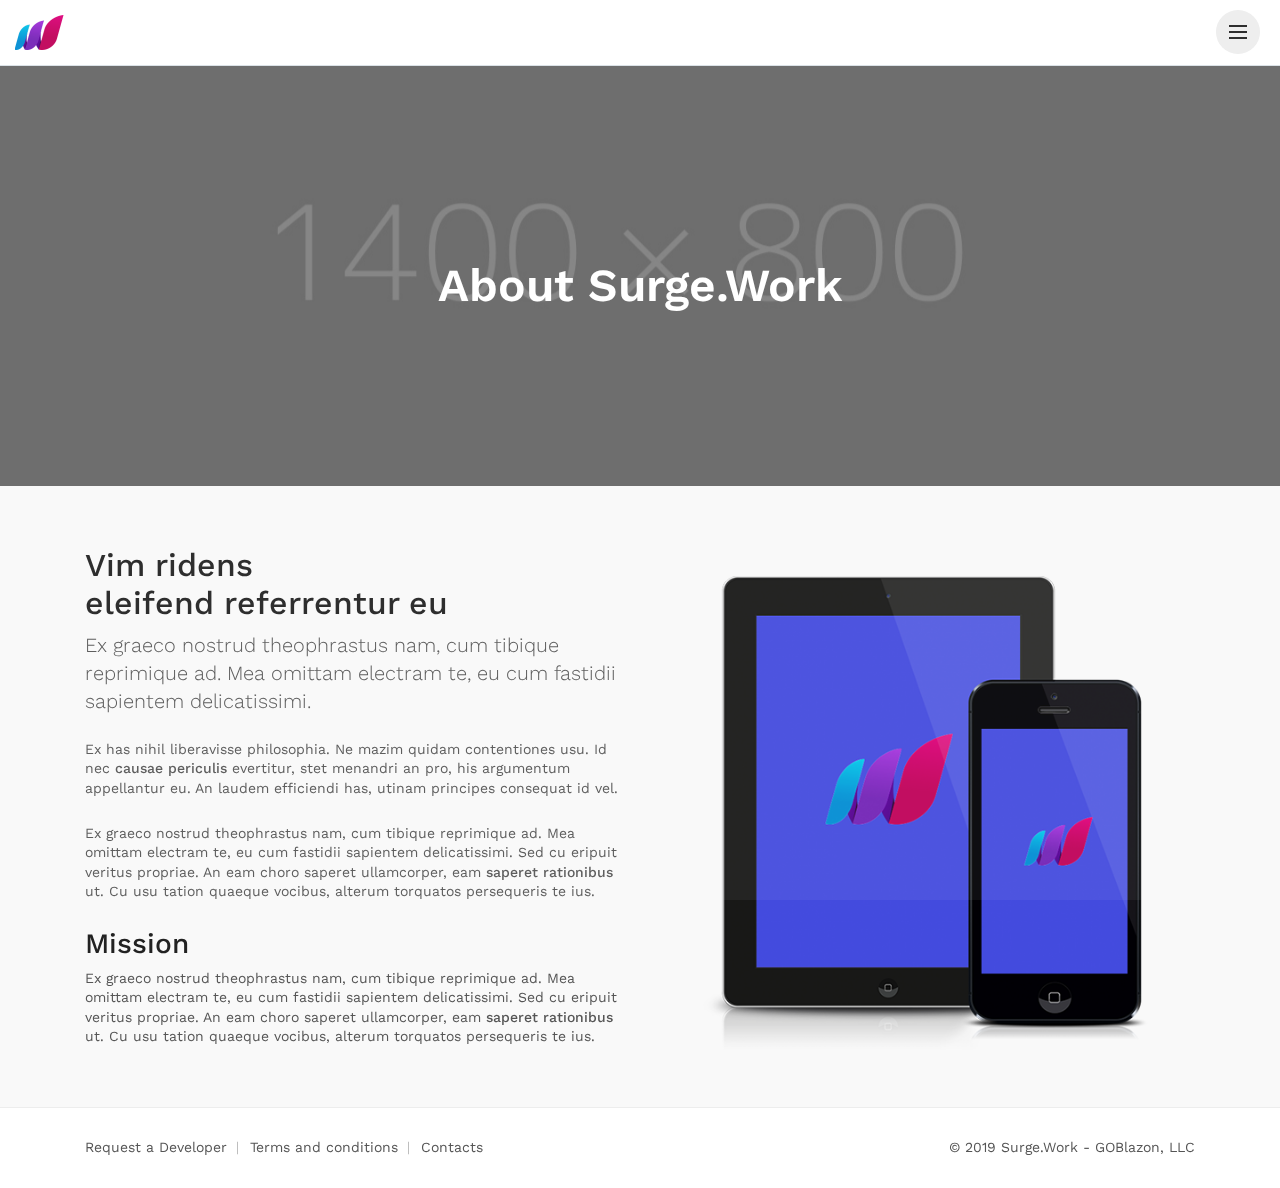
==== public/about.html @ 239bff36 "first commit" ====
<!DOCTYPE html>
<html lang="en">

<head>
    <meta charset="utf-8">
    <meta http-equiv="X-UA-Compatible" content="IE=edge">
    <meta name="viewport" content="width=device-width, initial-scale=1, shrink-to-fit=no">
    <meta name="description" content="Start a project with Surge.Work. Welcome to the world of freelancers.">
    <meta name="keywords" content="Offshore outsourcing, Freelancers, php Programmers, Coders, Developers,  Web Designers, Website Design">
    <meta name="author" content="GOBlazon - GitStray">
	<title>Surge.Work | Hire freelancers to help you with your next project.</title>
	
	<!-- update the version number as needed -->
    <script defer src="/__/firebase/6.4.0/firebase-app.js"></script>
    <!-- include only the Firebase features as you need -->
    <script defer src="/__/firebase/6.4.0/firebase-auth.js"></script>
    <script defer src="/__/firebase/6.4.0/firebase-database.js"></script>
    <script defer src="/__/firebase/6.4.0/firebase-messaging.js"></script>
    <script defer src="/__/firebase/6.4.0/firebase-storage.js"></script>
    <!-- initialize the SDK after all desired features are loaded -->
    <script defer src="/__/firebase/init.js"></script>

    <!-- Favicons-->
    <link rel="shortcut icon" href="img/favicon.ico" type="image/x-icon">
    <link rel="apple-touch-icon" type="image/x-icon" href="img/apple-touch-icon-57x57-precomposed.png">
    <link rel="apple-touch-icon" type="image/x-icon" sizes="72x72" href="img/apple-touch-icon-72x72-precomposed.png">
    <link rel="apple-touch-icon" type="image/x-icon" sizes="114x114" href="img/apple-touch-icon-114x114-precomposed.png">
    <link rel="apple-touch-icon" type="image/x-icon" sizes="144x144" href="img/apple-touch-icon-144x144-precomposed.png">

    <!-- GOOGLE WEB FONT -->
    <link href="https://fonts.googleapis.com/css?family=Work+Sans:400,500,600" rel="stylesheet">

    <!-- BASE CSS -->
    <link href="css/bootstrap.min.css" rel="stylesheet">
	<link href="css/menu.css" rel="stylesheet">
    <link href="css/style.css" rel="stylesheet">
	<link href="css/vendors.css" rel="stylesheet">

    <!-- YOUR CUSTOM CSS -->
    <link href="css/custom.css" rel="stylesheet">
	
	<!-- MODERNIZR MENU -->
	<script src="js/modernizr.js"></script>

</head>

<body>
	
	<div id="preloader">
		<div data-loader="circle-side"></div>
	</div><!-- /Preload -->
	
	<div id="loader_form">
		<div data-loader="circle-side-2"></div>
	</div><!-- /loader_form -->
	
	<header>
		<div class="container-fluid">
		    <div class="row">
                <div class="col-3">
                    <a href="index.html"><img src="img/logo.png" alt="" width="49" height="35"></a>
                </div>
                <div class="col-9">
                    <div id="social">
                        <!--ul>
                            <li><a href="#0"><i class="icon-facebook"></i></a></li>
                            <li><a href="#0"><i class="icon-twitter"></i></a></li>
                            <li><a href="#0"><i class="icon-google"></i></a></li>
                            <li><a href="#0"><i class="icon-linkedin"></i></a></li>
                        </ul-->
                    </div>
                    <!-- /social -->
					<a href="#0" class="cd-nav-trigger">Menu<span class="cd-icon"></span></a>
					<!-- /menu button -->
                    <nav>
						<ul class="cd-primary-nav">
							<li><a href="index.html" class="animated_link">Request a Developer</a></li>
							<li><a href="about.html" class="animated_link">About Us Surge.Work</a></li>
							<li><a href="contacts.html" class="animated_link">Contact Us</a></li>
						</ul>
					</nav>
					<!-- /menu -->
                </div>
            </div>
		</div>
		<!-- /container -->
	</header>
	<!-- /Header -->
	
	<section class="parallax_window_in" data-parallax="scroll" data-image-src="img/sub_header_about.jpg" data-natural-width="1400" data-natural-height="800">
		<div id="sub_content_in">
			<h1>About Surge.Work</h1>
			<p></p>
		</div>
	</section>
	<!-- /section -->

	<main id="general_page">
		<div class="container_styled_1">
			<div class="container margin_60_35">
				<div class="row">
					<div class="col-lg-6">
						<h2 class="nomargin_top">Vim ridens<br>eleifend referrentur eu</h2>
						<p class="lead">Ex graeco nostrud theophrastus nam, cum tibique reprimique ad. Mea omittam electram te, eu cum fastidii sapientem delicatissimi.</p>
						<p>
							Ex has nihil liberavisse philosophia. Ne mazim quidam contentiones usu. Id nec <strong>causae periculis </strong>evertitur, stet menandri an pro, his argumentum appellantur eu. An laudem efficiendi has, utinam principes consequat id vel.</p>
						<p>Ex graeco nostrud theophrastus nam, cum tibique reprimique ad. Mea omittam electram te, eu cum fastidii sapientem delicatissimi. Sed cu eripuit veritus propriae. An eam choro saperet ullamcorper, eam <strong>saperet rationibus</strong> ut. Cu usu tation quaeque vocibus, alterum torquatos persequeris te ius.</p>
						<h3>Mission</h3>
						<p>Ex graeco nostrud theophrastus nam, cum tibique reprimique ad. Mea omittam electram te, eu cum fastidii sapientem delicatissimi. Sed cu eripuit veritus propriae. An eam choro saperet ullamcorper, eam <strong>saperet rationibus</strong> ut. Cu usu tation quaeque vocibus, alterum torquatos persequeris te ius.</p>
					</div>
					<div class="col-lg-5 ml-lg-5 add_top_30">
						<img src="img/devices_2.png" alt="" class="img-fluid">
					</div>
				</div>
				<!-- End row -->
			</div>
		</div>
		
		<!-- End container -->
	</main>
	
	<footer class="clearfix">
		<div class="container">
			<p>© 2019 Surge.Work - GOBlazon, LLC</p>
			<ul>
				<li><a href="index.html" class="animated_link">Request a Developer</a></li>
				<li><a href="#" data-toggle="modal" data-target="#terms-txt" class="animated_link">Terms and conditions</a></li>
				<li><a href="contacts.html" class="animated_link">Contacts</a></li>
			</ul>
		</div>
	</footer>
	<!-- end footer-->

	<div class="cd-overlay-nav">
		<span></span>
	</div>
	<!-- /cd-overlay-nav -->

	<div class="cd-overlay-content">
		<span></span>
	</div>
	<!-- /cd-overlay-content -->

	<!-- Modal terms -->
	<div class="modal fade" id="terms-txt" tabindex="-1" role="dialog" aria-labelledby="termsLabel" aria-hidden="true">
		<div class="modal-dialog modal-dialog-centered">
			<div class="modal-content">
			<div class="modal-header">
				<h4 class="modal-title" id="termsLabel">Terms and conditions</h4>
				<button type="button" class="close" data-dismiss="modal" aria-hidden="true">&times;</button>
			</div>
			<div class="modal-body">
				<p>Lorem ipsum dolor sit amet, in porro albucius qui, in <strong>nec quod novum accumsan</strong>, mei ludus tamquam dolores id. No sit debitis meliore postulant, per ex prompta alterum sanctus, pro ne quod dicunt sensibus.</p>
				<p>Lorem ipsum dolor sit amet, in porro albucius qui, in nec quod novum accumsan, mei ludus tamquam dolores id. No sit debitis meliore postulant, per ex prompta alterum sanctus, pro ne quod dicunt sensibus. Lorem ipsum dolor sit amet, <strong>in porro albucius qui</strong>, in nec quod novum accumsan, mei ludus tamquam dolores id. No sit debitis meliore postulant, per ex prompta alterum sanctus, pro ne quod dicunt sensibus.</p>
				<p>Lorem ipsum dolor sit amet, in porro albucius qui, in nec quod novum accumsan, mei ludus tamquam dolores id. No sit debitis meliore postulant, per ex prompta alterum sanctus, pro ne quod dicunt sensibus.</p>
			</div>
			<div class="modal-footer">
				<button type="button" class="btn_1" data-dismiss="modal">Close</button>
			</div>
			</div>
			<!-- /.modal-content -->
		</div>
		<!-- /.modal-dialog -->
		</div>
		<!-- /.modal -->
	
	<!-- COMMON SCRIPTS -->
	<script src="js/jquery-3.2.1.min.js"></script>
    <script src="js/common_scripts.min.js"></script>
	<script src="js/velocity.min.js"></script>
	<script src="js/functions.js"></script>
	
	<!-- SPECIFIC SCRIPTS -->
	<script src="js/parallax.min.js"></script>
	<script src="js/owl-carousel.js"></script>
	<script>
	"use strict";
	$(".team-carousel").owlCarousel({
			items: 1,
			loop: false,
			margin: 10,
			autoplay: false,
			smartSpeed: 300,
			responsiveClass: false,
			responsive: {
				320: {
					items: 1,
				},
				768: {
					items: 2,
				},
				1000: {
					items: 3,
				}
			}
		});
	</script>

</body>
</html>
---- public/css/menu.css ----
/* -------------------------------- 
Primary style
-------------------------------- */
*, *::after, *::before {
  -webkit-box-sizing: border-box;
  -moz-box-sizing: border-box;
  box-sizing: border-box;
}

*::after, *::before {
  content: '';
}

/* -------------------------------- 
Main components 
-------------------------------- */
.cd-nav-trigger {
  position: absolute;
  display: inline-block;
}

.cd-nav-trigger {
  top: 15px;
  right: 20px;
  height: 44px;
  width: 44px;
  z-index: 5;
  /* image replacement */
  overflow: hidden;
  text-indent: 100%;
  white-space: nowrap;
}
@media (max-width: 991px) {
  .cd-nav-trigger {
    top: 10px;
    right: 15px;
  }
}

.cd-nav-trigger .cd-icon {
  /* icon created in CSS */
  position: absolute;
  left: 50%;
  top: 50%;
  bottom: auto;
  right: auto;
  -webkit-transform: translateX(-50%) translateY(-50%);
  -moz-transform: translateX(-50%) translateY(-50%);
  -ms-transform: translateX(-50%) translateY(-50%);
  -o-transform: translateX(-50%) translateY(-50%);
  transform: translateX(-50%) translateY(-50%);
  display: inline-block;
  width: 18px;
  height: 2px;
  background-color: #222;
  z-index: 10;
}

.cd-nav-trigger .cd-icon::before, .cd-nav-trigger .cd-icon:after {
  /* upper and lower lines of the menu icon */
  position: absolute;
  top: 0;
  right: 0;
  width: 100%;
  height: 100%;
  background-color: #222;
  /* Force Hardware Acceleration in WebKit */
  -webkit-transform: translateZ(0);
  -moz-transform: translateZ(0);
  -ms-transform: translateZ(0);
  -o-transform: translateZ(0);
  transform: translateZ(0);
  -webkit-backface-visibility: hidden;
  backface-visibility: hidden;
  /* apply transition to transform property */
  -webkit-transition: -webkit-transform .3s;
  -moz-transition: -moz-transform .3s;
  transition: transform .3s;
}

.cd-nav-trigger .cd-icon::before {
  -webkit-transform: translateY(-6px) rotate(0deg);
  -moz-transform: translateY(-6px) rotate(0deg);
  -ms-transform: translateY(-6px) rotate(0deg);
  -o-transform: translateY(-6px) rotate(0deg);
  transform: translateY(-6px) rotate(0deg);
}

.cd-nav-trigger .cd-icon::after {
  -webkit-transform: translateY(6px) rotate(0deg);
  -moz-transform: translateY(6px) rotate(0deg);
  -ms-transform: translateY(6px) rotate(0deg);
  -o-transform: translateY(6px) rotate(0deg);
  transform: translateY(6px) rotate(0deg);
}

.cd-nav-trigger::before, .cd-nav-trigger::after {
  /* 2 rounded colored backgrounds for the menu icon */
  position: absolute;
  top: 0;
  left: 0;
  border-radius: 50%;
  height: 100%;
  width: 100%;
  /* Force Hardware Acceleration in WebKit */
  -webkit-transform: translateZ(0);
  -moz-transform: translateZ(0);
  -ms-transform: translateZ(0);
  -o-transform: translateZ(0);
  transform: translateZ(0);
  -webkit-backface-visibility: hidden;
  backface-visibility: hidden;
  -webkit-transition-property: -webkit-transform;
  -moz-transition-property: -moz-transform;
  transition-property: transform;
}

.cd-nav-trigger::before {
  background-color: #ededed;
  -webkit-transform: scale(1);
  -moz-transform: scale(1);
  -ms-transform: scale(1);
  -o-transform: scale(1);
  transform: scale(1);
  -webkit-transition-duration: 0.3s;
  -moz-transition-duration: 0.3s;
  transition-duration: 0.3s;
  -webkit-transition-delay: 0.4s;
  -moz-transition-delay: 0.4s;
  transition-delay: 0.4s;
}

.cd-nav-trigger::after {
  background-color: #ededed;
  -webkit-transform: scale(0);
  -moz-transform: scale(0);
  -ms-transform: scale(0);
  -o-transform: scale(0);
  transform: scale(0);
  -webkit-transition-duration: 0s;
  -moz-transition-duration: 0s;
  transition-duration: 0s;
  -webkit-transition-delay: 0s;
  -moz-transition-delay: 0s;
  transition-delay: 0s;
}

.cd-nav-trigger.close-nav::before {
  /* user clicks on the .cd-nav-trigger element - 1st rounded background disappears */
  -webkit-transform: scale(0);
  -moz-transform: scale(0);
  -ms-transform: scale(0);
  -o-transform: scale(0);
  transform: scale(0);
}

.cd-nav-trigger.close-nav::after {
  /* user clicks on the .cd-nav-trigger element - 2nd rounded background appears */
  -webkit-transform: scale(1);
  -moz-transform: scale(1);
  -ms-transform: scale(1);
  -o-transform: scale(1);
  transform: scale(1);
  -webkit-transition-duration: 0.3s;
  -moz-transition-duration: 0.3s;
  transition-duration: 0.3s;
  -webkit-transition-delay: 0.4s;
  -moz-transition-delay: 0.4s;
  transition-delay: 0.4s;
}

.cd-nav-trigger.close-nav .cd-icon {
  /* user clicks on the .cd-nav-trigger element - transform the icon */
  background-color: transparent;
}

.cd-nav-trigger.close-nav .cd-icon::before, .cd-nav-trigger.close-nav .cd-icon::after {
  background-color: #222;
}

.cd-nav-trigger.close-nav .cd-icon::before {
  -webkit-transform: translateY(0) rotate(45deg);
  -moz-transform: translateY(0) rotate(45deg);
  -ms-transform: translateY(0) rotate(45deg);
  -o-transform: translateY(0) rotate(45deg);
  transform: translateY(0) rotate(45deg);
}

.cd-nav-trigger.close-nav .cd-icon::after {
  -webkit-transform: translateY(0) rotate(-45deg);
  -moz-transform: translateY(0) rotate(-45deg);
  -ms-transform: translateY(0) rotate(-45deg);
  -o-transform: translateY(0) rotate(-45deg);
  transform: translateY(0) rotate(-45deg);
}

.cd-primary-nav {
  /* by default it's hidden */
  position: fixed;
  left: 0;
  top: 0;
  height: 100%;
  width: 100%;
  padding: 80px 5%;
  z-index: 3;
  background-color: #fff;
  overflow: auto;
  /* this fixes the buggy scrolling on webkit browsers - mobile devices only - when overflow property is applied */
  -webkit-overflow-scrolling: touch;
  visibility: hidden;
  opacity: 0;
  -webkit-transition: visibility 0s, opacity 0.3s;
  -moz-transition: visibility 0s, opacity 0.3s;
  transition: visibility 0s, opacity 0.3s;
}

ul.cd-primary-nav {
  list-style: none;
  padding: 80px 0 0 0;
  margin: 0;
}

.cd-primary-nav li {
  margin: 1.2em 0;
  text-align: center;
  text-transform: capitalize;
}

.cd-primary-nav a {
  -webkit-font-smoothing: antialiased;
  -moz-osx-font-smoothing: grayscale;
  -webkit-transition: color 0.2s;
  -moz-transition: color 0.2s;
  transition: color 0.2s;
  color: #777;
  font-size: 18px;
}

.no-touch .cd-primary-nav a:hover {
  color: #434bdf;
}

.cd-primary-nav.fade-in {
  /* navigation visible at the end of the circle animation */
  visibility: visible;
  opacity: 1;
}

@media only screen and (min-width: 768px) {
  .cd-primary-nav li {
    margin: 2em 0;
  }

  .cd-primary-nav a {
    font-size: 21px;
  }
}
@media only screen and (min-width: 1170px) {
  .cd-primary-nav li {
    margin: 2.6em 0;
  }

  .cd-primary-nav a {
    font-size: 24px;
  }
}
.cd-overlay-nav, .cd-overlay-content {
  /* containers of the 2 main rounded backgrounds - these containers are used to position the rounded bgs behind the menu icon */
  position: fixed;
  top: 18px;
  right: 5%;
  height: 4px;
  width: 4px;
  -webkit-transform: translateX(-20px) translateY(20px);
  -moz-transform: translateX(-20px) translateY(20px);
  -ms-transform: translateX(-20px) translateY(20px);
  -o-transform: translateX(-20px) translateY(20px);
  transform: translateX(-20px) translateY(20px);
}

.cd-overlay-nav span, .cd-overlay-content span {
  display: inline-block;
  position: absolute;
  border-radius: 50%;
  /* Force Hardware Acceleration in WebKit */
  -webkit-transform: translateZ(0);
  -moz-transform: translateZ(0);
  -ms-transform: translateZ(0);
  -o-transform: translateZ(0);
  transform: translateZ(0);
  -webkit-backface-visibility: hidden;
  backface-visibility: hidden;
  will-change: transform;
  -webkit-transform-origin: 50% 50%;
  -moz-transform-origin: 50% 50%;
  -ms-transform-origin: 50% 50%;
  -o-transform-origin: 50% 50%;
  transform-origin: 50% 50%;
  -webkit-transform: scale(0);
  -moz-transform: scale(0);
  -ms-transform: scale(0);
  -o-transform: scale(0);
  transform: scale(0);
}

.cd-overlay-nav.is-hidden, .cd-overlay-content.is-hidden {
  /* background fades out at the end of the animation */
  opacity: 0;
  visibility: hidden;
  -webkit-transition: opacity .3s 0s, visibility 0s .3s;
  -moz-transition: opacity .3s 0s, visibility 0s .3s;
  transition: opacity .3s 0s, visibility 0s .3s;
}

.cd-overlay-nav {
  /* main rounded colored bg 1 */
  z-index: 2;
}

.cd-overlay-nav span {
  background-color: #434bdf;
}

.cd-overlay-content {
  /* main rounded colored bg 2 */
  z-index: 4;
}

.cd-overlay-content span {
  background-color: #434bdf;
}
---- public/css/style.css ----
/*
Theme Name: Wilio
Theme URI: http://www.ansonika.com/wilio/
Author: Ansonika
Author URI: http://themeforest.net/user/Ansonika/

[Table of contents] 

1. SITE STRUCTURE and TYPOGRAPHY
- 1.1 Typography
- 1.2 Buttons
- 1.3 Structure

2. CONTENT
- 2.1 Wizard
- 2.2 Success submit
- 2.3 Inner pages

3. COMMON
- 3.1 Misc
- 3.2 Spacing

/*============================================================================================*/
/* 1.  SITE STRUCTURE and TYPOGRAPHY */
/*============================================================================================*/
/*-------- 1.1 Typography --------*/
/* rem reference
10px = 0.625rem
12px = 0.75rem
14px = 0.875rem
16px = 1rem (base)
18px = 1.125rem
20px = 1.25rem
24px = 1.5rem
30px = 1.875rem
32px = 2rem
*/
html,
body {
  height: 100%;
}

html * {
  -webkit-font-smoothing: antialiased;
  -moz-osx-font-smoothing: grayscale;
}

body {
  background: white;
  font-size: 0.875rem;
  line-height: 1.4;
  font-family: "Work Sans", Arial, sans-serif;
  color: #555555;
}

h1,
h2,
h3,
h4,
h5,
h6 {
  color: #222222;
}

p {
  margin-bottom: 25px;
}

strong {
  font-weight: 500;
}

label {
  font-weight: 400;
  margin-bottom: 3px;
  color: #222222;
}

hr {
  margin: 30px 0 30px 0;
  border-color: #dddddd;
}

ul, ol {
  list-style: none;
  margin: 0 0 25px 0;
  padding: 0;
}

/*General links color*/
a {
  color: #434bdf;
  text-decoration: none;
  -moz-transition: all 0.3s ease-in-out;
  -o-transition: all 0.3s ease-in-out;
  -webkit-transition: all 0.3s ease-in-out;
  -ms-transition: all 0.3s ease-in-out;
  transition: all 0.3s ease-in-out;
  outline: none;
}
a:hover, a:focus {
  color: #111;
  text-decoration: none;
  outline: none;
}

a.animated_link {
  position: relative;
  text-decoration: none;
}

a.animated_link {
  position: relative;
  text-decoration: none;
}
a.animated_link:before {
  content: "";
  position: absolute;
  width: 100%;
  height: 1px;
  bottom: -5px;
  opacity: 1;
  left: 0;
  background-color: #434bdf;
  visibility: hidden;
  -webkit-transform: scaleX(0);
  transform: scaleX(0);
  -moz-transition: all 0.3s ease;
  -o-transition: all 0.3s ease;
  -webkit-transition: all 0.3s ease;
  -ms-transition: all 0.3s ease;
  transition: all 0.3s ease;
}
a.animated_link:hover:before {
  visibility: visible;
  -webkit-transform: scaleX(1);
  transform: scaleX(1);
}

a.animated_link.active {
  position: relative;
  text-decoration: none;
  color: #434bdf;
}
a.animated_link.active:before {
  content: "";
  position: absolute;
  width: 100%;
  height: 1px;
  bottom: -5px;
  opacity: 1;
  left: 0;
  background-color: #434bdf;
  visibility: visible;
  -webkit-transform: scaleX(1);
  transform: scaleX(1);
}

/*-------- 1.2 Buttons --------*/
a.btn_1,
.btn_1 {
  border: none;
  color: #fff;
  background: #434bdf;
  outline: none;
  cursor: pointer;
  display: inline-block;
  text-decoration: none;
  padding: 12px 25px;
  color: #fff;
  font-weight: 600;
  text-align: center;
  line-height: 1;
  -moz-transition: all 0.3s ease-in-out;
  -o-transition: all 0.3s ease-in-out;
  -webkit-transition: all 0.3s ease-in-out;
  -ms-transition: all 0.3s ease-in-out;
  transition: all 0.3s ease-in-out;
  -webkit-border-radius: 3px;
  -moz-border-radius: 3px;
  -ms-border-radius: 3px;
  border-radius: 3px;
  font-size: 14px;
  font-size: 0.875rem;
}
a.btn_1:hover,
.btn_1:hover {
  background-color: #d80075;
}
a.btn_1.full-width,
.btn_1.full-width {
  display: block;
  width: 100%;
  text-align: center;
  margin-bottom: 5px;
}
a.btn_1.small,
.btn_1.small {
  padding: 7px 10px;
  font-size: 13px;
  font-size: 0.8125rem;
}
a.btn_1.medium,
.btn_1.medium {
  font-size: 16px;
  font-size: 1rem;
  padding: 18px 30px;
}
a.btn_1.rounded,
.btn_1.rounded {
  -webkit-border-radius: 25px !important;
  -moz-border-radius: 25px !important;
  -ms-border-radius: 25px !important;
  border-radius: 25px !important;
  -webkit-box-shadow: 0px 0px 30px 0px rgba(0, 0, 0, 0.2);
  -moz-box-shadow: 0px 0px 30px 0px rgba(0, 0, 0, 0.2);
  box-shadow: 0px 0px 30px 0px rgba(0, 0, 0, 0.2);
}

/*-------- 1.3 Structure --------*/
/* Preloader */
#preloader {
  position: fixed;
  top: 0;
  left: 0;
  right: 0;
  width: 100%;
  height: 100%;
  bottom: 0;
  background-color: #fff;
  z-index: 999999;
}

[data-loader="circle-side"] {
  position: absolute;
  width: 50px;
  height: 50px;
  top: 50%;
  left: 50%;
  margin-left: -25px;
  margin-top: -25px;
  -webkit-animation: circle infinite .95s linear;
  -moz-animation: circle infinite .95s linear;
  -o-animation: circle infinite .95s linear;
  animation: circle infinite .95s linear;
  border: 2px solid #333;
  border-top-color: rgba(0, 0, 0, 0.2);
  border-right-color: rgba(0, 0, 0, 0.2);
  border-bottom-color: rgba(0, 0, 0, 0.2);
  border-radius: 100%;
}

#loader_form {
  position: fixed;
  top: 0;
  left: 0;
  right: 0;
  width: 100%;
  height: 100%;
  bottom: 0;
  background-color: #fff;
  background-color: rgba(255, 255, 255, 0.6);
  z-index: 999999;
  display: none;
}

[data-loader="circle-side-2"] {
  position: absolute;
  width: 50px;
  height: 50px;
  top: 50%;
  left: 50%;
  margin-left: -25px;
  margin-top: -25px;
  -webkit-animation: circle infinite .95s linear;
  -moz-animation: circle infinite .95s linear;
  -o-animation: circle infinite .95s linear;
  animation: circle infinite .95s linear;
  border: 2px solid #333;
  border-top-color: rgba(0, 0, 0, 0.2);
  border-right-color: rgba(0, 0, 0, 0.2);
  border-bottom-color: rgba(0, 0, 0, 0.2);
  border-radius: 100%;
}

@-webkit-keyframes circle {
  0% {
    -webkit-transform: rotate(0);
    -ms-transform: rotate(0);
    -o-transform: rotate(0);
    transform: rotate(0);
  }

  100% {
    -webkit-transform: rotate(360deg);
    -ms-transform: rotate(360deg);
    -o-transform: rotate(360deg);
    transform: rotate(360deg);
  }
}

@-moz-keyframes circle {
  0% {
    -webkit-transform: rotate(0);
    -ms-transform: rotate(0);
    -o-transform: rotate(0);
    transform: rotate(0);
  }

  100% {
    -webkit-transform: rotate(360deg);
    -ms-transform: rotate(360deg);
    -o-transform: rotate(360deg);
    transform: rotate(360deg);
  }
}

@-o-keyframes circle {
  0% {
    -webkit-transform: rotate(0);
    -ms-transform: rotate(0);
    -o-transform: rotate(0);
    transform: rotate(0);
  }

  100% {
    -webkit-transform: rotate(360deg);
    -ms-transform: rotate(360deg);
    -o-transform: rotate(360deg);
    transform: rotate(360deg);
  }
}

@keyframes circle {
  0% {
    -webkit-transform: rotate(0);
    -ms-transform: rotate(0);
    -o-transform: rotate(0);
    transform: rotate(0);
  }

  100% {
    -webkit-transform: rotate(360deg);
    -ms-transform: rotate(360deg);
    -o-transform: rotate(360deg);
    transform: rotate(360deg);
  }
}

.row-height {
  height: 100vh;
}
@media (max-width: 991px) {
  .row-height {
    height: auto;
  }
}

.content-left {
  background-color: #434bdf;
  padding: 0;
}

.content-left-wrapper {
  display: flex;
  justify-content: center;
  align-items: center;
  text-align: center;
  height: 100%;
  min-height: 100%;
  padding: 60px 90px 35px 90px;
  background-color: #434bdf;
  color: #fff;
  text-align: center;
  position: relative;
  background: transparent;
  background: -webkit-linear-gradient(top, transparent, rgba(0, 0, 0, 0.5));
  background: linear-gradient(to bottom, transparent, rgba(0, 0, 0, 0.5));
}
@media (max-width: 991px) {
  .content-left-wrapper {
    height: auto;
    padding: 95px 30px 35px 30px;
  }
}
@media (max-width: 767px) {
  .content-left-wrapper {
    padding: 95px 15px 35px 15px;
  }
}
@media (max-width: 991px) {
  .content-left-wrapper figure img {
    height: 150px;
  }
}
.content-left-wrapper h2 {
  color: #fff;
  font-size: 32px;
  font-size: 2rem;
  margin: 20px 0 15px 0;
  font-weight: 400;
}
@media (max-width: 767px) {
  .content-left-wrapper h2 {
    font-size: 26px;
    font-size: 1.625rem;
  }
}
.content-left-wrapper p {
  font-size: 15px;
  font-size: 0.9375rem;
  opacity: 0.8;
}
@media (max-width: 767px) {
  .content-left-wrapper p {
    font-size: 14px;
    font-size: 0.875rem;
  }
}
.content-left-wrapper .btn_1 {
  margin: 25px 0 25px 0;
}
@media (max-width: 991px) {
  .content-left-wrapper .btn_1 {
    display: none;
  }
}
.content-left-wrapper .btn_1.mobile_btn {
  display: none;
}
@media (max-width: 767px) {
  .content-left-wrapper .btn_1.mobile_btn {
    margin: 5px 0 30px 0;
    display: inline-block;
  }
}

.content-right {
  padding: 60px;
  height: 100%;
  min-height: 100%;
  overflow-y: scroll;
  display: flex;
  justify-content: center;
  align-items: center;
}
@media (max-width: 991px) {
  .content-right {
    height: auto;
    padding: 30px 15px;
  }
}

a#logo {
  position: absolute;
  left: 20px;
  top: 15px;
  display: block;
  height: 35px;
}
@media (max-width: 991px) {
  a#logo {
    left: 15px;
    top: 10px;
  }
}

#social {
  position: absolute;
  top: 15px;
  right: 20px;
}
@media (max-width: 991px) {
  #social {
    right: 70px;
  }
}
#social ul {
  margin: 0;
  padding: 0;
  text-align: center;
}
#social ul li {
  float: left;
  margin: 0 5px 10px 0;
  list-style: none;
}
#social ul li a {
  color: #fff;
  opacity: 0.6;
  text-align: center;
  line-height: 35px;
  display: block;
  font-size: 16px;
  font-size: 1rem;
  -moz-transition: all 0.3s ease-in-out;
  -o-transition: all 0.3s ease-in-out;
  -webkit-transition: all 0.3s ease-in-out;
  -ms-transition: all 0.3s ease-in-out;
  transition: all 0.3s ease-in-out;
}
#social ul li a:hover {
  opacity: 1;
}

.copy {
  position: absolute;
  bottom: 25px;
  left: 0;
  width: 100%;
  opacity: 0.5;
}
@media (max-width: 991px) {
  .copy {
    display: none;
  }
}

/*============================================================================================*/
/* 2.  CONTENT */
/*============================================================================================*/
/*-------- 2.1 Wizard --------*/
#left_form {
  text-align: center;
}
#left_form h2 {
  font-size: 28px;
  font-size: 1.75rem;
  color: #0686D8;
}
@media (max-width: 767px) {
  #left_form figure img {
    height: 130px;
    width: auto;
  }
}

input#website {
  display: none;
}

#wizard_container {
  width: 400px;
}
@media (max-width: 767px) {
  #wizard_container {
    width: 100%;
  }
}

h3.main_question {
  margin: 0 0 20px 0;
  padding: 0;
  font-weight: 500;
  font-size: 18px;
  font-size: 1.125rem;
}
h3.main_question strong {
  display: block;
  color: #999;
  margin-bottom: 5px;
}

/* Wizard Buttons*/
button.backward,
button.forward,
button.submit {
  border: none;
  color: #fff;
  text-decoration: none;
  transition: background .5s ease;
  -moz-transition: background .5s ease;
  -webkit-transition: background .5s ease;
  -o-transition: background .5s ease;
  display: inline-block;
  cursor: pointer;
  outline: none;
  text-align: center;
  background: #434bdf;
  position: relative;
  font-size: 14px;
  font-size: 0.875rem;
  font-weight: 600;
  -webkit-border-radius: 3px;
  -moz-border-radius: 3px;
  -ms-border-radius: 3px;
  border-radius: 3px;
  line-height: 1;
  padding: 12px 30px;
}

button.backward {
  color: #777;
  background: #e8e8e8;
}

button[disabled] {
  display: none;
}

button.submit:before {
  content: "\4e";
  font-family: 'ElegantIcons';
  position: absolute;
  top: 8px;
  right: 10px;
  font-size: 18px;
  font-size: 1.125rem;
}

.backward:hover,
.forward:hover {
  background: #d80075;
  color: #fff;
}

#top-wizard {
  padding-bottom: 20px;
}

#middle-wizard {
  min-height: 330px;
}
@media (max-width: 991px) {
  #middle-wizard {
    min-height: inherit;
  }
}

#bottom-wizard {
  border-top: 2px solid #ededed;
  padding-top: 20px;
  text-align: right;
  margin-top: 25px;
}

.ui-widget-content {
  background-color: transparent;
}

.ui-widget-content a {
  color: #222222;
}

.ui-widget-header {
  background: #6C3;
}

.ui-widget-header a {
  color: #222222;
}

.ui-progressbar {
  height: 2px;
  width: 100%;
}

.ui-progressbar .ui-progressbar-value {
  height: 100%;
  -webkit-transition: all 0.2s ease;
  transition: all 0.2s ease;
}

.summary ul {
  margin: 0;
  padding: 0;
}
.summary ul li {
  margin: 0;
  padding: 0;
  border-bottom: 1px solid #ededed;
  position: relative;
  padding-left: 45px;
  margin-bottom: 25px;
}
.summary ul li:last-child {
  margin-bottom: 0;
  border-bottom: none;
}
.summary ul li strong {
  display: block;
  line-height: 26px;
  -webkit-border-radius: 50%;
  -moz-border-radius: 50%;
  -ms-border-radius: 50%;
  border-radius: 50%;
  width: 30px;
  height: 30px;
  position: absolute;
  left: 0;
  top: 0;
  text-align: center;
  border: 2px solid #ddd;
}
.summary ul li h5 {
  padding-top: 6px;
  font-size: 15px;
  font-size: 0.9375rem;
  font-weight: 500;
  color: #0686D8;
}
.summary ul li ul {
  margin: 20px 0 25px 0;
  padding: 0;
}
.summary ul li ul li {
  margin: 0;
  padding: 0;
  border-bottom: 0;
}
.summary label {
  font-weight: 500;
}

/*-------- 2.2 Success submit --------*/
#success {
  position: absolute;
  top: 50%;
  left: 50%;
  width: 300px;
  height: 190px;
  margin-top: -85px;
  margin-left: -150px;
  text-align: center;
}
#success h4 {
  font-weight: 400;
  margin: 20px 0 0 0;
  font-size: 18px;
  font-size: 1.125rem;
}
#success h4 span {
  display: block;
  margin-bottom: 0;
  font-weight: 500;
  font-size: 21px;
  font-size: 1.3125rem;
}

@-webkit-keyframes checkmark {
  0% {
    stroke-dashoffset: 50px;
  }

  100% {
    stroke-dashoffset: 0;
  }
}

@-ms-keyframes checkmark {
  0% {
    stroke-dashoffset: 50px;
  }

  100% {
    stroke-dashoffset: 0;
  }
}

@keyframes checkmark {
  0% {
    stroke-dashoffset: 50px;
  }

  100% {
    stroke-dashoffset: 0;
  }
}

@-webkit-keyframes checkmark-circle {
  0% {
    stroke-dashoffset: 240px;
  }

  100% {
    stroke-dashoffset: 480px;
  }
}

@-ms-keyframes checkmark-circle {
  0% {
    stroke-dashoffset: 240px;
  }

  100% {
    stroke-dashoffset: 480px;
  }
}

@keyframes checkmark-circle {
  0% {
    stroke-dashoffset: 240px;
  }

  100% {
    stroke-dashoffset: 480px;
  }
}

.inlinesvg .svg svg {
  display: inline;
}

.icon--order-success svg path {
  -webkit-animation: checkmark 0.25s ease-in-out 0.7s backwards;
  animation: checkmark 0.25s ease-in-out 0.7s backwards;
}

.icon--order-success svg circle {
  -webkit-animation: checkmark-circle 0.6s ease-in-out backwards;
  animation: checkmark-circle 0.6s ease-in-out backwards;
}

/*-------- 2.3 Inner pages --------*/
header {
  position: relative;
  padding: 15px 0;
  background-color: #fff;
  border-bottom: 1px solid #d9e1e6;
}
header .cd-nav-trigger {
  top: -5px !important;
}
header #social {
  right: 80px;
  top: 0;
}
header #social ul li a {
  color: #333;
}

/* Footer */
footer {
  border-top: 1px solid #ededed;
  padding: 30px 0;
}
footer p {
  margin: 0;
  padding: 0;
  float: right;
}
@media (max-width: 991px) {
  footer p {
    float: none;
  }
}
footer ul {
  float: left;
  margin: 0;
  padding: 0;
}
@media (max-width: 991px) {
  footer ul {
    float: none;
    margin-top: 10px;
  }
}
footer ul li {
  display: inline-block;
  margin-right: 15px;
}
footer ul li:after {
  content: "|";
  font-weight: 300;
  position: relative;
  left: 9px;
  color: #999;
}
footer ul li:last-child {
  margin-right: 0;
}
footer ul li:last-child:after {
  content: "";
}
footer ul li a {
  color: #555;
}
footer ul li a:hover {
  color: #121921;
}

.main_title {
  text-align: center;
}
.main_title h2 {
  margin: 0 0 10px 0;
  padding: 0;
  font-size: 42px;
  font-size: 2.625rem;
  color: #434bdf;
  text-transform: uppercase;
}
@media (max-width: 767px) {
  .main_title h2 {
    font-size: 32px;
    font-size: 2rem;
  }
}
.main_title h2 em {
  display: block;
  width: 40px;
  height: 4px;
  background-color: #ededed;
  margin: auto;
  -webkit-border-radius: 5px;
  -moz-border-radius: 5px;
  -ms-border-radius: 5px;
  border-radius: 5px;
  margin-bottom: 15px;
}
.main_title p {
  font-size: 18px;
  font-size: 1.125rem;
  padding: 0 10%;
  margin-bottom: 45px;
  color: #777;
}
@media (max-width: 767px) {
  .main_title p {
    font-size: 16px;
    font-size: 1rem;
  }
}

.owl-theme .owl-dots .owl-dot.active span,
.owl-theme .owl-dots .owl-dot:hover span {
  background: #434bdf !important;
}

main#general_page {
  background-color: #fff;
}

iframe#map_iframe {
  width: 100%;
  height: 450px;
  border: 0;
}
@media (max-width: 991px) {
  iframe#map_iframe {
    height: 400px;
  }
}

.box_style_2 {
  background-color: #f8f8f8;
  padding: 25px 30px 30px 30px;
  position: relative;
  margin-bottom: 25px;
}
.box_style_2 .form-control {
  background-color: white !important;
}

.box_style_2 hr {
  margin: 10px -30px 20px -30px;
  border: 0;
  border-top: 2px solid #fff;
}

ul.contacts_info {
  list-style: none;
  padding: 0;
  margin: 15px 0 0 0;
}

ul.contacts_info li {
  margin-bottom: 15px;
}

ul.contacts_info li:last-child {
  margin-bottom: 0;
}

.parallax_window_in {
  height: 420px;
  position: relative;
  display: table;
  width: 100%;
}

#sub_content_in {
  display: table-cell;
  padding: 45px 15% 0 15%;
  vertical-align: middle;
  text-align: center;
  background: rgba(0, 0, 0, 0.5);
}
@media (max-width: 767px) {
  #sub_content_in {
    padding: 45px 30px 0 30px;
  }
}
#sub_content_in h1 {
  color: #fff;
  font-weight: 600;
  font-size: 46px;
  font-size: 46px;
  font-size: 2.875rem;
  margin-bottom: 0;
}
@media (max-width: 767px) {
  #sub_content_in h1 {
    font-size: 36px;
    font-size: 2.25rem;
  }
}
#sub_content_in p {
  color: #fff;
  font-size: 24px;
  font-size: 1.5rem;
  font-weight: 300;
}
@media (max-width: 767px) {
  #sub_content_in p {
    font-size: 21px;
    font-size: 1.3125rem;
  }
}

.container_styled_1 {
  background: #f9f9f9;
}

.team-item-img {
  position: relative;
}

.team-item-img .team-item-detail {
  background: none repeat scroll 0 0 rgba(0, 0, 0, 0.8);
  text-align: center;
  color: #fff;
  display: -webkit-flex;
  display: flex;
  height: 100%;
  width: 100%;
  position: absolute;
  top: 0;
  left: 0;
  opacity: 0;
  visibility: hidden;
  overflow: hidden;
  transition: all 0.5s ease-in-out 0s;
  -moz-transition: all 0.5s ease-in-out 0s;
  -webkit-transition: all 0.5s ease-in-out 0s;
  -o-transition: all 0.5s ease-in-out 0s;
}

.team-item:hover .team-item-detail {
  opacity: 1;
  visibility: visible;
}

.team-item-img .team-item-detail .team-item-detail-inner {
  margin: auto;
  padding: 25px;
}

.team-item-detail-inner h4 {
  color: #fff;
  text-transform: uppercase;
  font-weight: 500;
}

.team-item-detail-inner .social {
  margin: 0 0px 25px 0px;
  padding: 0px;
}

.team-item-detail-inner .social li {
  list-style: none;
  display: inline-block;
  margin: 0px 5px;
}
.team-item-detail-inner .social li a {
  color: #fff;
}
.team-item-detail-inner .social li a:hover {
  color: #d80075;
}

.team-item-info {
  padding-top: 15px;
  text-align: center;
  text-transform: uppercase;
}
.team-item-info h4 {
  margin-bottom: 0px;
}

/*============================================================================================*/
/* 3.  COMMON */
/*============================================================================================*/
/*-------- 3.1 Misc --------*/
.modal-content {
  border: none;
  -webkit-box-shadow: 0px 0px 20px 0px rgba(0, 0, 0, 0.3);
  -moz-box-shadow: 0px 0px 20px 0px rgba(0, 0, 0, 0.3);
  box-shadow: 0px 0px 20px 0px rgba(0, 0, 0, 0.3);
}

.form-group {
  position: relative;
}
.form-group.terms {
  padding: 12px 0 0 0;
}
.form-group i {
  font-size: 18px;
  font-size: 1.125rem;
  position: absolute;
  right: 5px;
  top: 11px;
  color: #ccc;
  width: 25px;
  height: 25px;
  display: block;
  font-weight: 400 !important;
}

span.error {
  -moz-transition: all 0.3s ease-in-out;
  -o-transition: all 0.3s ease-in-out;
  -webkit-transition: all 0.3s ease-in-out;
  -ms-transition: all 0.3s ease-in-out;
  transition: all 0.3s ease-in-out;
  font-size: 12px;
  position: absolute;
  -webkit-border-radius: 3px;
  -moz-border-radius: 3px;
  border-radius: 3px;
  top: -20px;
  right: -15px;
  z-index: 2;
  height: 25px;
  line-height: 1;
  background-color: #e34f4f;
  color: #fff;
  font-weight: normal;
  display: inline-block;
  padding: 6px 8px;
}
span.error:after {
  content: '';
  position: absolute;
  border-style: solid;
  border-width: 0 6px 6px 0;
  border-color: transparent #e34f4f;
  display: block;
  width: 0;
  z-index: 1;
  bottom: -6px;
  left: 20%;
}

.container_radio.version_2 .error, .container_check.version_2 .error {
  left: -15px;
  top: -30px;
  right: inherit;
}

.radio_input .error {
  left: -15px;
  top: -30px;
  right: inherit;
}

.styled-select span.error {
  top: -20px;
}

.terms span.error {
  top: -30px;
  left: -15px;
  right: inherit;
}

.form-control {
  border: 1px solid #d2d8dd;
  -webkit-border-radius: 3px;
  -moz-border-radius: 3px;
  -ms-border-radius: 3px;
  border-radius: 3px;
  font-size: 14px;
  font-size: 0.875rem;
  height: calc(2.55rem + 2px);
}
.form-control:focus {
  box-shadow: none;
  border-color: #434bdf;
}

.rating_wp {
  background-color: #f9f9f9;
  -webkit-border-radius: 5px;
  -moz-border-radius: 5px;
  -ms-border-radius: 5px;
  border-radius: 5px;
  padding: 14px 10px 10px 15px;
  margin-bottom: 5px;
}

.rating {
  display: inline-block;
  font-size: 0;
  float: right;
  position: relative;
}
@media (max-width: 767px) {
  .rating {
    float: left;
    display: block;
  }
}

.rating span.error {
  top: -30px;
}

.rating_type {
  float: left;
  font-size: 16px;
  font-size: 1rem;
  font-weight: 500 !important;
  font-weight: normal;
  color: #434bdf;
}
@media (max-width: 767px) {
  .rating_type {
    float: none;
    display: block;
    margin-bottom: 5px;
  }
}

.rating-input {
  float: right;
  padding: 0;
  margin: 0 0 0 0;
  opacity: 0;
  width: 4px;
}

.rating:hover .rating-star:hover,
.rating:hover .rating-star:hover ~ .rating-star,
.rating-input:checked ~ .rating-star {
  background-position: 0 0;
}

.rating-star,
.rating:hover .rating-star {
  cursor: pointer;
  float: right;
  display: block;
  width: 25px;
  height: 25px;
  margin-right: 0;
  background: url(../img/stars.svg) 0 -27px;
}

.review_message {
  height: 250px !important;
}
@media (max-width: 767px) {
  .review_message {
    height: 200px !important;
  }
}

/* Checkbox style */
.container_check {
  display: block;
  position: relative;
  font-size: 14px;
  font-size: 0.875rem;
  padding-left: 30px;
  line-height: 1.3;
  margin-bottom: 10px;
  cursor: pointer;
  -webkit-user-select: none;
  -moz-user-select: none;
  -ms-user-select: none;
  user-select: none;
}
.container_check input {
  position: absolute;
  opacity: 0;
  cursor: pointer;
}
.container_check input:checked ~ .checkmark {
  background-color: #434bdf;
  border: 1px solid transparent;
}
.container_check .checkmark {
  position: absolute;
  top: 0;
  left: 0;
  height: 20px;
  width: 20px;
  border: 1px solid #d2d8dd;
  background-color: #fff;
  -webkit-border-radius: 3px;
  -moz-border-radius: 3px;
  -ms-border-radius: 3px;
  border-radius: 3px;
  -moz-transition: all 0.3s ease-in-out;
  -o-transition: all 0.3s ease-in-out;
  -webkit-transition: all 0.3s ease-in-out;
  -ms-transition: all 0.3s ease-in-out;
  transition: all 0.3s ease-in-out;
}
.container_check .checkmark:after {
  content: "";
  position: absolute;
  display: none;
  left: 7px;
  top: 3px;
  width: 5px;
  height: 10px;
  border: solid white;
  border-width: 0 2px 2px 0;
  -webkit-transform: rotate(45deg);
  -ms-transform: rotate(45deg);
  transform: rotate(45deg);
}
.container_check.version_2 {
  padding: 6px 0 0 45px;
  min-height: 30px;
}
.container_check.version_2 .checkmark {
  height: 30px;
  width: 30px;
}
.container_check.version_2 .checkmark:after {
  left: 12px;
  top: 8px;
  width: 5px;
  height: 10px;
}

.container_check input:checked ~ .checkmark:after {
  display: block;
}

/* Radio buttons */
.container_radio {
  display: block;
  position: relative;
  font-size: 14px;
  font-size: 0.875rem;
  padding-left: 30px;
  line-height: 1.3;
  margin-bottom: 10px;
  cursor: pointer;
  -webkit-user-select: none;
  -moz-user-select: none;
  -ms-user-select: none;
  user-select: none;
}
.container_radio input {
  position: absolute;
  opacity: 0;
}
.container_radio input:checked ~ .checkmark:after {
  opacity: 1;
}
.container_radio .checkmark {
  position: absolute;
  top: 0;
  left: 0;
  height: 20px;
  width: 20px;
  background-color: #fff;
  border: 1px solid #cccccc;
  border-radius: 50%;
}
.container_radio .checkmark:after {
  display: block;
  content: "";
  position: absolute;
  opacity: 0;
  -moz-transition: all 0.3s ease-in-out;
  -o-transition: all 0.3s ease-in-out;
  -webkit-transition: all 0.3s ease-in-out;
  -ms-transition: all 0.3s ease-in-out;
  transition: all 0.3s ease-in-out;
  top: 3px;
  left: 3px;
  width: 12px;
  height: 12px;
  border-radius: 50%;
  background: #434bdf;
  -moz-transition: all 0.3s ease-in-out;
  -o-transition: all 0.3s ease-in-out;
  -webkit-transition: all 0.3s ease-in-out;
  -ms-transition: all 0.3s ease-in-out;
  transition: all 0.3s ease-in-out;
}
.container_radio.version_2 {
  padding: 6px 0 0 45px;
  min-height: 30px;
}
.container_radio.version_2 input:checked ~ .checkmark:before {
  opacity: 1;
}
.container_radio.version_2 .checkmark {
  position: absolute;
  top: 0;
  left: 0;
  height: 30px;
  width: 30px;
  border: 1px solid #cccccc;
  border-radius: 50%;
}
.container_radio.version_2 .checkmark:after {
  width: 30px;
  height: 30px;
  top: -1px;
  left: -1px;
}
.container_radio.version_2 .checkmark:before {
  display: block;
  content: "";
  position: absolute;
  opacity: 0;
  -moz-transition: all 0.3s ease-in-out;
  -o-transition: all 0.3s ease-in-out;
  -webkit-transition: all 0.3s ease-in-out;
  -ms-transition: all 0.3s ease-in-out;
  transition: all 0.3s ease-in-out;
  left: 12px;
  top: 8px;
  width: 5px;
  height: 10px;
  border: solid white;
  z-index: 999;
  border-width: 0 2px 2px 0;
  -webkit-transform: rotate(45deg);
  -ms-transform: rotate(45deg);
  transform: rotate(45deg);
}

/* Show/hide password */
.my-toggle {
  background: transparent;
  border: 0;
  -webkit-border-radius: 3px;
  -moz-border-radius: 3px;
  -ms-border-radius: 3px;
  border-radius: 3px;
  color: #888;
  cursor: pointer;
  font-size: 10px;
  font-size: 10px;
  font-size: 0.625rem;
  font-weight: bold;
  margin-right: 5px;
  height: 30px;
  line-height: 30px;
  padding: 0 10px;
  text-transform: uppercase;
  -moz-appearance: none;
  -webkit-appearance: none;
  background-color: #fff;
}
.my-toggle:hover, .my-toggle:focus {
  background-color: #eee;
  color: #555;
  outline: transparent;
}

.hideShowPassword-wrapper {
  width: 100% !important;
}

/*Password strength */
#pass-info {
  width: 100%;
  margin-bottom: 15px;
  color: #555;
  text-align: center;
  font-size: 12px;
  font-size: 0.75rem;
  padding: 5px 3px 3px 3px;
  -webkit-border-radius: 3px;
  -moz-border-radius: 3px;
  -ms-border-radius: 3px;
  border-radius: 3px;
}
#pass-info.weakpass {
  border: 1px solid #FF9191;
  background: #FFC7C7;
  color: #94546E;
}
#pass-info.stillweakpass {
  border: 1px solid #FBB;
  background: #FDD;
  color: #945870;
}
#pass-info.goodpass {
  border: 1px solid #C4EEC8;
  background: #E4FFE4;
  color: #51926E;
}
#pass-info.strongpass {
  border: 1px solid #6ED66E;
  background: #79F079;
  color: #348F34;
}
#pass-info.vrystrongpass {
  border: 1px solid #379137;
  background: #48B448;
  color: #CDFFCD;
}

.radio_input .container_radio {
  display: inline-block;
  margin: 12px 0 0 12px;
}

/* Fileupload */
.fileupload {
  position: relative;
  width: 100%;
  margin-top: 5px;
}

input[type=file] {
  border: 1px solid #d2d8dd;
  -webkit-border-radius: 3px;
  -moz-border-radius: 3px;
  -ms-border-radius: 3px;
  border-radius: 3px;
  padding: 5px;
  height: auto;
  width: 100%;
  color: #999;
}
input[type=file]:focus {
  box-shadow: none;
  outline: none;
}

input[type=file]::-webkit-file-upload-button, input[type=file].invalid::-webkit-file-upload-button, input[type=file].valid::-webkit-file-upload-button {
  color: #fff;
  font-size: 13px;
  border: 0;
  -webkit-border-radius: 3px;
  -moz-border-radius: 3px;
  -ms-border-radius: 3px;
  border-radius: 3px;
  padding: 8px 10px 8px 38px;
  background: #434bdf url(../img/upload_icon.svg) 8px center no-repeat;
  outline: none;
}
input[type=file]::-webkit-file-upload-button:focus, input[type=file].invalid::-webkit-file-upload-button:focus, input[type=file].valid::-webkit-file-upload-button:focus {
  box-shadow: none;
  outline: none;
}

/* Jquery select */
.nice-select {
  -webkit-tap-highlight-color: rgba(0, 0, 0, 0);
  background-color: #fff;
  border-radius: 3px;
  border: 1px solid #d2d8dd;
  box-sizing: border-box;
  clear: both;
  cursor: pointer;
  display: block;
  float: left;
  font-family: inherit;
  font-size: 14px;
  font-weight: normal;
  height: 42px;
  line-height: 40px;
  outline: none;
  padding-left: 15px;
  padding-right: 27px;
  position: relative;
  text-align: left !important;
  transition: all 0.2s ease-in-out;
  user-select: none;
  white-space: nowrap;
  width: auto;
  color: #6c757d;
}
.nice-select:active, .nice-select.open, .nice-select:focus {
  border-color: #434bdf;
}
.nice-select:after {
  border-bottom: 2px solid #cccccc;
  border-right: 2px solid #cccccc;
  content: '';
  display: block;
  height: 8px;
  margin-top: -5px;
  pointer-events: none;
  position: absolute;
  right: 20px;
  top: 50%;
  transform-origin: 66% 66%;
  transform: rotate(45deg);
  transition: all 0.15s ease-in-out;
  width: 8px;
}
.nice-select.open:after {
  transform: rotate(-135deg);
}
.nice-select.open .list {
  opacity: 1;
  pointer-events: auto;
  transform: scale(1) translateY(0);
}
.nice-select.disabled {
  border-color: #9e9e9e;
  color: #999999;
  pointer-events: none;
}
.nice-select.disabled:after {
  border-color: white;
}
.nice-select.wide {
  width: 100%;
}
.nice-select.wide .list {
  left: -1px !important;
  right: -1px !important;
}
.nice-select.right {
  float: right;
}
.nice-select.right .list {
  left: auto;
  right: 0;
}
.nice-select.small {
  font-size: 12px;
  height: 42px;
  line-height: 40px;
}
.nice-select.small:after {
  height: 4px;
  width: 4px;
}
.nice-select.small .option {
  line-height: 40px;
  min-height: 40px;
}
.nice-select .list {
  background-color: #fff;
  border-radius: 3px;
  box-shadow: 0 0 0 1px rgba(68, 68, 68, 0.11);
  box-sizing: border-box;
  margin-top: 4px;
  opacity: 0;
  overflow: hidden;
  padding: 0;
  pointer-events: none;
  position: absolute;
  top: 100%;
  left: 0;
  transform-origin: 50% 0;
  transform: scale(0.75) translateY(-25px);
  transition: all 0.2s cubic-bezier(0.5, 0, 0, 1.25), opacity 0.15s ease-out;
  z-index: 9999;
  height: 23vh;
  overflow: auto;
}
.nice-select .list:hover .option:not(:hover) {
  background-color: transparent !important;
}
.nice-select .list::-webkit-scrollbar {
  width: 14px;
  height: 18px;
}
.nice-select .list::-webkit-scrollbar-thumb {
  height: 6px;
  border: 4px solid rgba(0, 0, 0, 0);
  background-clip: padding-box;
  -webkit-border-radius: 7px;
  background-color: rgba(0, 0, 0, 0.15);
  -webkit-box-shadow: inset -1px -1px 0px rgba(0, 0, 0, 0.05), inset 1px 1px 0px rgba(0, 0, 0, 0.05);
}
.nice-select .list::-webkit-scrollbar-button {
  width: 0;
  height: 0;
  display: none;
}
.nice-select .list::-webkit-scrollbar-corner {
  background-color: transparent;
}
.nice-select .option {
  cursor: pointer;
  font-weight: 400;
  line-height: 38px;
  list-style: none;
  min-height: 38px;
  outline: none;
  padding-left: 15px;
  padding-right: 26px;
  text-align: left;
  transition: all 0.2s;
}
.nice-select .option:hover, .nice-select .option.focus, .nice-select .option.selected.focus {
  background-color: #f6f6f6;
}
.nice-select .option.selected {
  font-weight: 500;
}
.nice-select .option.disabled {
  background-color: transparent;
  color: #999999;
  cursor: default;
}

.no-csspointerevents .nice-select .list {
  display: none;
}
.no-csspointerevents .nice-select.open .list {
  display: block;
}

/* Budget slider */
.budget_slider {
  background-color: #f8f8f8;
  margin-bottom: 20px;
  padding: 45px 30px 15px 30px;
  -webkit-border-radius: 5px;
  -moz-border-radius: 5px;
  -ms-border-radius: 5px;
  border-radius: 5px;
}
.budget_slider span {
  display: block;
  font-weight: 600;
  color: #434bdf;
  font-size: 24px;
  font-size: 1.5rem;
  margin-top: 25px;
}
.budget_slider span:before {
  content: '$';
}

.rangeslider__handle {
  border: 2px solid #434bdf !important;
  box-shadow: 0px 1px 3px 0px rgba(0, 0, 0, 0.15);
}

.rangeslider__fill {
  background: #434bdf !important;
}

/*-------- 3.2 Spacing --------*/
.add_bottom_10 {
  margin-bottom: 10px;
}

.add_bottom_15 {
  margin-bottom: 15px;
}

.add_bottom_30 {
  margin-bottom: 30px;
}

.add_bottom_45 {
  margin-bottom: 45px;
}

.add_bottom_60 {
  margin-bottom: 60px;
}

.add_bottom_75 {
  margin-bottom: 75px;
}

.add_top_10 {
  margin-top: 10px;
}

.add_top_15 {
  margin-top: 15px;
}

.add_top_20 {
  margin-top: 20px;
}

.add_top_30 {
  margin-top: 30px;
}

.add_top_60 {
  margin-top: 60px;
}

.more_padding_left {
  padding-left: 40px;
}

.nomargin_top {
  margin-top: 0;
}

.nopadding {
  margin: 0 !important;
  padding: 0 !important;
}

.nomargin {
  margin: 0 !important;
}

.margin_30 {
  padding-top: 30px;
  padding-bottom: 30px;
}

.margin_60 {
  padding-top: 60px;
  padding-bottom: 60px;
}

.margin_60_35 {
  padding-top: 60px;
  padding-bottom: 35px;
}
---- public/css/custom.css ----
/*============================================================================================*/
/* Your custom styles below */
/*============================================================================================*/
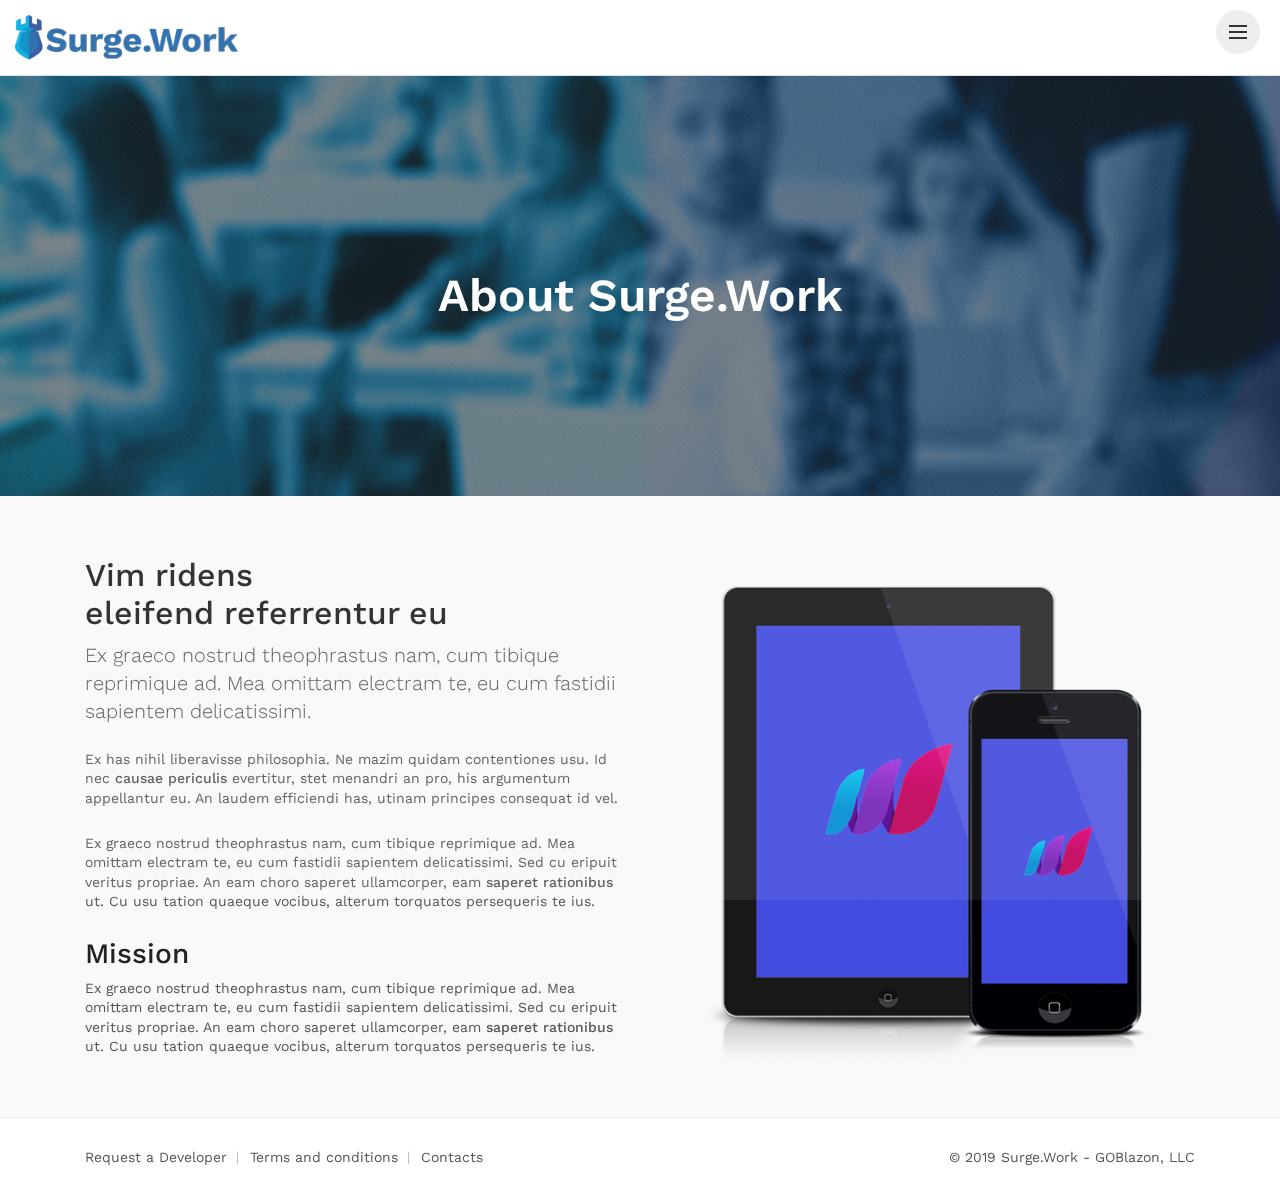
==== commit ad4b444b: "logo and aboutpage" ====
--- a/public/about.html
+++ b/public/about.html
@@ -21,12 +21,25 @@
     <script defer src="/__/firebase/init.js"></script>
 
     <!-- Favicons-->
-    <link rel="shortcut icon" href="img/favicon.ico" type="image/x-icon">
-    <link rel="apple-touch-icon" type="image/x-icon" href="img/apple-touch-icon-57x57-precomposed.png">
-    <link rel="apple-touch-icon" type="image/x-icon" sizes="72x72" href="img/apple-touch-icon-72x72-precomposed.png">
-    <link rel="apple-touch-icon" type="image/x-icon" sizes="114x114" href="img/apple-touch-icon-114x114-precomposed.png">
-    <link rel="apple-touch-icon" type="image/x-icon" sizes="144x144" href="img/apple-touch-icon-144x144-precomposed.png">
-
+    <link rel="shortcut icon" href="img/icons/favicon.ico" type="image/x-icon">
+  	<link rel="apple-touch-icon" type="image/x-icon" sizes="57x57" href="img/icons/apple-icon-57x57.png">
+  	<link rel="apple-touch-icon" type="image/x-icon" sizes="60x60" href="img/icons/apple-icon-60x60.png">
+  	<link rel="apple-touch-icon" type="image/x-icon" sizes="72x72" href="img/icons/apple-icon-72x72.png">
+  	<link rel="apple-touch-icon" type="image/x-icon" sizes="76x76" href="img/icons/apple-icon-76x76.png">
+  	<link rel="apple-touch-icon" type="image/x-icon" sizes="114x114" href="img/icons/apple-icon-114x114.png">
+  	<link rel="apple-touch-icon" type="image/x-icon" sizes="120x120" href="img/icons/apple-icon-120x120.png">
+  	<link rel="apple-touch-icon" type="image/x-icon" sizes="144x144" href="img/icons/apple-icon-144x144.png">
+  	<link rel="apple-touch-icon" type="image/x-icon" sizes="152x152" href="img/icons/apple-icon-152x152.png">
+  	<link rel="apple-touch-icon" type="image/x-icon" sizes="180x180" href="img/icons/apple-icon-180x180.png">
+  	<link rel="icon" type="image/png" sizes="192x192"  href="img/icons/android-icon-192x192.png">
+  	<link rel="icon" type="image/png" sizes="32x32" href="img/icons/favicon-32x32.png">
+  	<link rel="icon" type="image/png" sizes="96x96" href="img/icons/favicon-96x96.png">
+  	<link rel="icon" type="image/png" sizes="16x16" href="img/icons/favicon-16x16.png">
+  	<link rel="manifest" href="img/icons/manifest.json">
+  	<meta name="msapplication-TileColor" content="#ffffff">
+  	<meta name="msapplication-TileImage" content="img/icons/ms-icon-144x144.png">
+	<meta name="theme-color" content="#ffffff">
+	  
     <!-- GOOGLE WEB FONT -->
     <link href="https://fonts.googleapis.com/css?family=Work+Sans:400,500,600" rel="stylesheet">
 
@@ -58,7 +71,7 @@
 		<div class="container-fluid">
 		    <div class="row">
                 <div class="col-3">
-                    <a href="index.html"><img src="img/logo.png" alt="" width="49" height="35"></a>
+                    <a href="index.html"><img src="img/logo.png" alt="" width="223" height="45"></a>
                 </div>
                 <div class="col-9">
                     <div id="social">
@@ -87,7 +100,7 @@
 	</header>
 	<!-- /Header -->
 	
-	<section class="parallax_window_in" data-parallax="scroll" data-image-src="img/sub_header_about.jpg" data-natural-width="1400" data-natural-height="800">
+	<section class="parallax_window_in" data-parallax="scroll" data-image-src="img/surge-about-img.jpg" data-natural-width="1400" data-natural-height="800">
 		<div id="sub_content_in">
 			<h1>About Surge.Work</h1>
 			<p></p>
--- a/public/css/style.css
+++ b/public/css/style.css
@@ -977,6 +977,7 @@
   position: relative;
   display: table;
   width: 100%;
+  
 }
 
 #sub_content_in {
